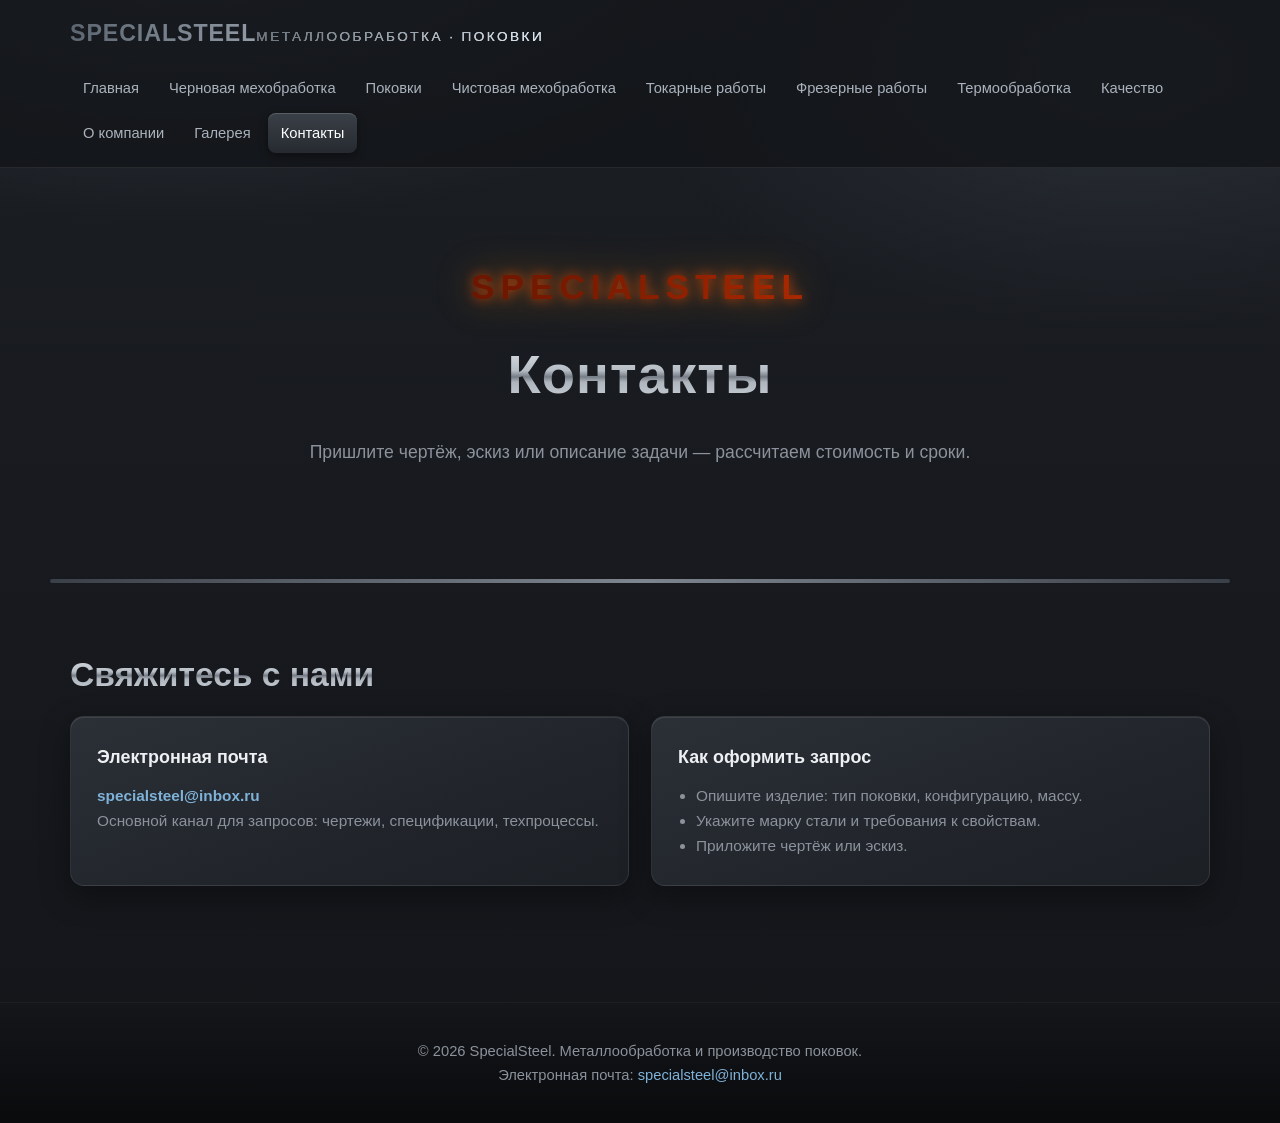
==== 1.html @ 29da7eb0 "Create 1.html" ====
<!DOCTYPE html>
<html lang="ru">
<head>
  <meta charset="UTF-8">
  <meta name="viewport" content="width=device-width, initial-scale=1.0">
  <title>Контакты — SpecialSteel</title>
<style>
/* ===== SpecialSteel — глянцевый тёмно-серый металлик ===== */
*{margin:0;padding:0;box-sizing:border-box}
:root{
  --steel:#aab3bd; --text:#d8dce2; --muted:#8b929b;
  --line:rgba(255,255,255,.08); --accent:#7fb2d9;
}
body{
  font-family:'Segoe UI',Roboto,Arial,sans-serif;
  color:var(--text); line-height:1.65; min-height:100vh;
  background:
    radial-gradient(1100px 520px at 15% -8%, #343a42 0%, transparent 60%),
    radial-gradient(900px 480px at 88% 6%, #2a2f37 0%, transparent 55%),
    linear-gradient(180deg,#1b1e23 0%,#131519 100%);
}
a{color:var(--accent);text-decoration:none}

/* --- Логотип: серебристо-голубой блик + медленная вспышка --- */
.logo{
  font-size:1.45rem;font-weight:800;letter-spacing:.04em;white-space:nowrap;
  background:linear-gradient(100deg,
    #5b6570 0%,#8b949e 12%,#e8eef4 22%,#ffffff 28%,#cfe0f2 36%,
    #aeb9c4 46%,#6d747d 58%,#b9c0c8 72%,#e9f2fa 86%,#7d858f 100%);
  background-size:300% 100%;
  -webkit-background-clip:text;background-clip:text;color:transparent;
  animation:steel-shimmer 9s linear infinite, steel-glow 5s ease-in-out infinite;
}
.logo span{
  font-weight:400;font-size:.85rem;letter-spacing:.18em;
  background:linear-gradient(100deg,
    #6a727b 0%,#9aa5b0 18%,#d9e4ee 32%,#b6c4d2 46%,#7d858f 62%,#c9d5e0 80%,#6a727b 100%);
  background-size:300% 100%;
  -webkit-background-clip:text;background-clip:text;
  -webkit-text-fill-color:transparent;color:transparent;
  animation:steel-shimmer 9s linear infinite;
}
@keyframes steel-shimmer{
  0%{background-position:0% 50%}
  100%{background-position:300% 50%}
}
@keyframes steel-glow{
  0%,100%{filter:drop-shadow(0 0 0 rgba(190,220,255,0))}
  50%{filter:drop-shadow(0 0 10px rgba(190,220,255,.45)) drop-shadow(0 0 22px rgba(160,200,255,.22))}
}

/* --- Шапка --- */
header{
  position:sticky;top:0;z-index:100;
  background:rgba(19,21,25,.82);
  border-bottom:1px solid var(--line);
}
.top{max-width:1180px;margin:0 auto;padding:14px 20px;
  display:flex;align-items:center;justify-content:space-between;gap:16px;flex-wrap:wrap}

nav ul{display:flex;gap:4px;list-style:none;flex-wrap:wrap}
nav a{display:block;padding:8px 13px;border-radius:8px;font-size:.92rem;
  color:var(--steel);transition:.25s}
nav a.active{
  color:#fff;background:linear-gradient(180deg,#3a4048,#262a30);
  box-shadow:inset 0 1px 0 rgba(255,255,255,.15),0 3px 10px rgba(0,0,0,.4)}

/* --- Герой --- */
.hero{max-width:1180px;margin:0 auto;padding:90px 20px 70px;text-align:center}
.hero h1{
  font-size:clamp(2rem,5vw,3.4rem);letter-spacing:.02em;margin-bottom:18px;
  background:linear-gradient(180deg,#f4f6f8 0%,#b6bdc5 45%,#767d86 52%,#aeb5bd 58%,#e7eaee 100%);
  -webkit-background-clip:text;background-clip:text;color:transparent;
}
.hero p{color:var(--muted);max-width:720px;margin:0 auto 34px;font-size:1.1rem}

/* --- Раскалённая надпись SPECIALSTEEL --- */
.lava-brand{
  font-size:2.2rem;font-weight:800;letter-spacing:6px;
  text-transform:uppercase;margin-bottom:14px;
  background:linear-gradient(100deg,
    #3a0500 0%,#7a1a00 15%,#e63b00 30%,#ff8c1a 42%,#ffd54a 50%,
    #ff8c1a 58%,#e63b00 70%,#7a1a00 85%,#3a0500 100%);
  background-size:300% 100%;
  -webkit-background-clip:text;background-clip:text;color:transparent;
  filter:drop-shadow(0 0 6px rgba(255,80,0,.7)) drop-shadow(0 0 18px rgba(255,140,0,.4));
  animation:lava-flow 4s linear infinite;
}
@keyframes lava-flow{
  0%{background-position:0% 50%}
  100%{background-position:300% 50%}
}

/* --- Секции и карточки --- */
.section{max-width:1180px;margin:0 auto;padding:56px 20px}
.section h2{
  font-size:clamp(1.5rem,3vw,2.1rem);margin-bottom:14px;
  background:linear-gradient(180deg,#f4f6f8 0%,#b6bdc5 45%,#767d86 52%,#aeb5bd 58%,#e7eaee 100%);
  -webkit-background-clip:text;background-clip:text;color:transparent;
}
.cards{display:grid;grid-template-columns:repeat(auto-fit,minmax(260px,1fr));gap:22px}
.card{
  padding:26px;border-radius:14px;
  background:linear-gradient(160deg,#2b3037 0%,#21252b 60%,#1c2025 100%);
  border:1px solid var(--line);
  box-shadow:inset 0 1px 0 rgba(255,255,255,.09),0 10px 30px rgba(0,0,0,.35);
}
.card h3{margin-bottom:10px;color:#eef1f4;font-size:1.12rem}
.card p,.card li{color:var(--muted);font-size:.96rem}
.card ul{padding-left:18px}
.card a{font-weight:600}

.bar{max-width:1180px;margin:8px auto;height:4px;border-radius:4px;
  background:linear-gradient(90deg,#3a4048,#7d858f 50%,#3a4048)}

footer{margin-top:60px;padding:36px 20px;text-align:center;
  background:linear-gradient(180deg,rgba(0,0,0,0),rgba(0,0,0,.5));
  border-top:1px solid var(--line)}
footer p{color:var(--muted);font-size:.92rem}

/* ===== Мобильное меню: бесконечная лента ===== */
@media (max-width:768px){
  header .top{
    flex-direction:column;align-items:stretch;gap:8px;padding:12px 16px;
  }
  nav{
    width:100%;
    overflow:hidden;      /* ленту двигает JS, а не скролл браузера */
    touch-action:pan-y;   /* вертикальный скролл страницы не блокируем */
    cursor:grab;
  }
  nav.dragging{cursor:grabbing}
  nav ul{
    display:flex;flex-wrap:nowrap;gap:0;
    width:max-content;margin:0;padding:0;will-change:transform;
  }
  nav li{flex-shrink:0}
  nav a{
    display:block;padding:8px 14px;margin-right:8px;white-space:nowrap;
    background:linear-gradient(180deg,#333941,#262a30);
    border:1px solid var(--line);border-radius:20px;
    font-size:.9rem;color:var(--steel);
    user-select:none;-webkit-user-select:none;-webkit-touch-callout:none;
  }
  nav a.active{
    color:#fff;background:linear-gradient(180deg,#4a525c,#2b3037);
    border-color:rgba(255,255,255,.35);
  }
}
@media(max-width:720px){ .hero{padding:60px 16px 46px} }
</style>
</head>
<body>

  <header>
    <div class="top">
      <div class="logo">SPECIALSTEEL<span>МЕТАЛЛООБРАБОТКА · ПОКОВКИ</span></div>
      <nav>
        <ul>
          <li><a href="index.html">Главная</a></li>
          <li><a href="rough.html">Черновая мехобработка</a></li>
          <li><a href="forging.html">Поковки</a></li>
          <li><a href="finish.html">Чистовая мехобработка</a></li>
          <li><a href="turning.html">Токарные работы</a></li>
          <li><a href="milling.html">Фрезерные работы</a></li>
          <li><a href="heattreat.html">Термообработка</a></li>
          <li><a href="quality.html">Качество</a></li>
          <li><a href="about.html">О компании</a></li>
          <li><a href="gallery.html">Галерея</a></li>
          <li><a class="active" href="contacts.html">Контакты</a></li>
        </ul>
      </nav>
    </div>
  </header>

  <section class="hero">
    <div class="lava-brand">SPECIALSTEEL</div>
    <h1>Контакты</h1>
    <p>Пришлите чертёж, эскиз или описание задачи — рассчитаем стоимость и сроки.</p>
  </section>

  <div class="bar"></div>

  <section class="section">
    <h2>Свяжитесь с нами</h2>
    <div class="cards">
      <div class="card">
        <h3>Электронная почта</h3>
        <p><a href="mailto:specialsteel@inbox.ru">specialsteel@inbox.ru</a></p>
        <p>Основной канал для запросов: чертежи, спецификации, техпроцессы.</p>
      </div>
      <div class="card">
        <h3>Как оформить запрос</h3>
        <ul>
          <li>Опишите изделие: тип поковки, конфигурацию, массу.</li>
          <li>Укажите марку стали и требования к свойствам.</li>
          <li>Приложите чертёж или эскиз.</li>
        </ul>
      </div>
    </div>
  </section>

  <footer>
    <p>© 2026 SpecialSteel. Металлообработка и производство поковок.</p>
    <p>Электронная почта: <a href="mailto:specialsteel@inbox.ru">specialsteel@inbox.ru</a></p>
  </footer>

<script>
(function () {
  var mq = window.matchMedia('(max-width: 768px)');
  var nav = document.querySelector('header nav');
  var ul = nav && nav.querySelector('ul');
  if (!nav || !ul) return;

  var baseCount = 0, halfWidth = 1;
  var offset = 0, dragging = false, startX = 0, startOffset = 0;
  var resumeAt = 0, moved = false, rafId = null;

  function build() {
    // снимаем клоны, если build уже вызывался
    if (baseCount) {
      while (ul.children.length > baseCount) ul.removeChild(ul.lastElementChild);
    }
    baseCount = ul.children.length;

    var w = 0, i;
    for (i = 0; i < baseCount; i++) w += ul.children[i].offsetWidth;
    if (w <= 0) w = ul.scrollWidth;
    if (w <= 0) w = 1;

    // дублируем, пока лента не станет длиннее «экран + один комплект» —
    // тогда шов закольцовки никогда не попадает в видимую зону
    var guard = 0;
    while (ul.scrollWidth < nav.clientWidth + w && guard++ < 50) {
      for (i = 0; i < baseCount; i++) ul.appendChild(ul.children[i].cloneNode(true));
    }

    // активная подсветка остаётся только в первом комплекте
    for (i = baseCount; i < ul.children.length; i++) {
      var a = ul.children[i].querySelector('a.active');
      if (a) a.classList.remove('active');
    }

    halfWidth = w;
  }

  function render() {
    offset = ((offset % halfWidth) + halfWidth) % halfWidth;
    ul.style.transform = 'translateX(' + (-offset) + 'px)';
  }

  function tick(now) {
    rafId = requestAnimationFrame(tick);
    if (!dragging && now > resumeAt) offset += 0.4; // скорость автопрокрутки
    render();
  }

  function start() {
    if (rafId || !mq.matches) return;
    offset = 0;
    build();
    render();
    rafId = requestAnimationFrame(tick);
  }

  function stop() {
    if (rafId) { cancelAnimationFrame(rafId); rafId = null; }
    ul.style.transform = '';
  }

  ul.addEventListener('pointerdown', function (e) {
    if (!mq.matches) return;
    dragging = true; moved = false;
    startX = e.clientX;
    startOffset = offset;
    nav.classList.add('dragging');
    resumeAt = Infinity;
  });
  ul.addEventListener('pointermove', function (e) {
    if (!dragging) return;
    var dx = e.clientX - startX;
    if (Math.abs(dx) > 5) moved = true;
    offset = startOffset - dx;
    render();
  });
  function endDrag() {
    if (!dragging) return;
    dragging = false;
    nav.classList.remove('dragging');
    resumeAt = performance.now() + 4000; // пауза 4 сек после касания
  }
  ul.addEventListener('pointerup', endDrag);
  ul.addEventListener('pointercancel', endDrag);
  ul.addEventListener('dragstart', function (e) { e.preventDefault(); });
  ul.addEventListener('click', function (e) {
    if (moved) { e.preventDefault(); moved = false; }
  });

  window.addEventListener('resize', function () {
    if (mq.matches) { build(); render(); }
  });

  function onMq(e) { e.matches ? start() : stop(); }
  if (mq.addEventListener) mq.addEventListener('change', onMq);
  else if (mq.addListener) mq.addListener(onMq);

  start();
})();
</script>
</body>
</html>
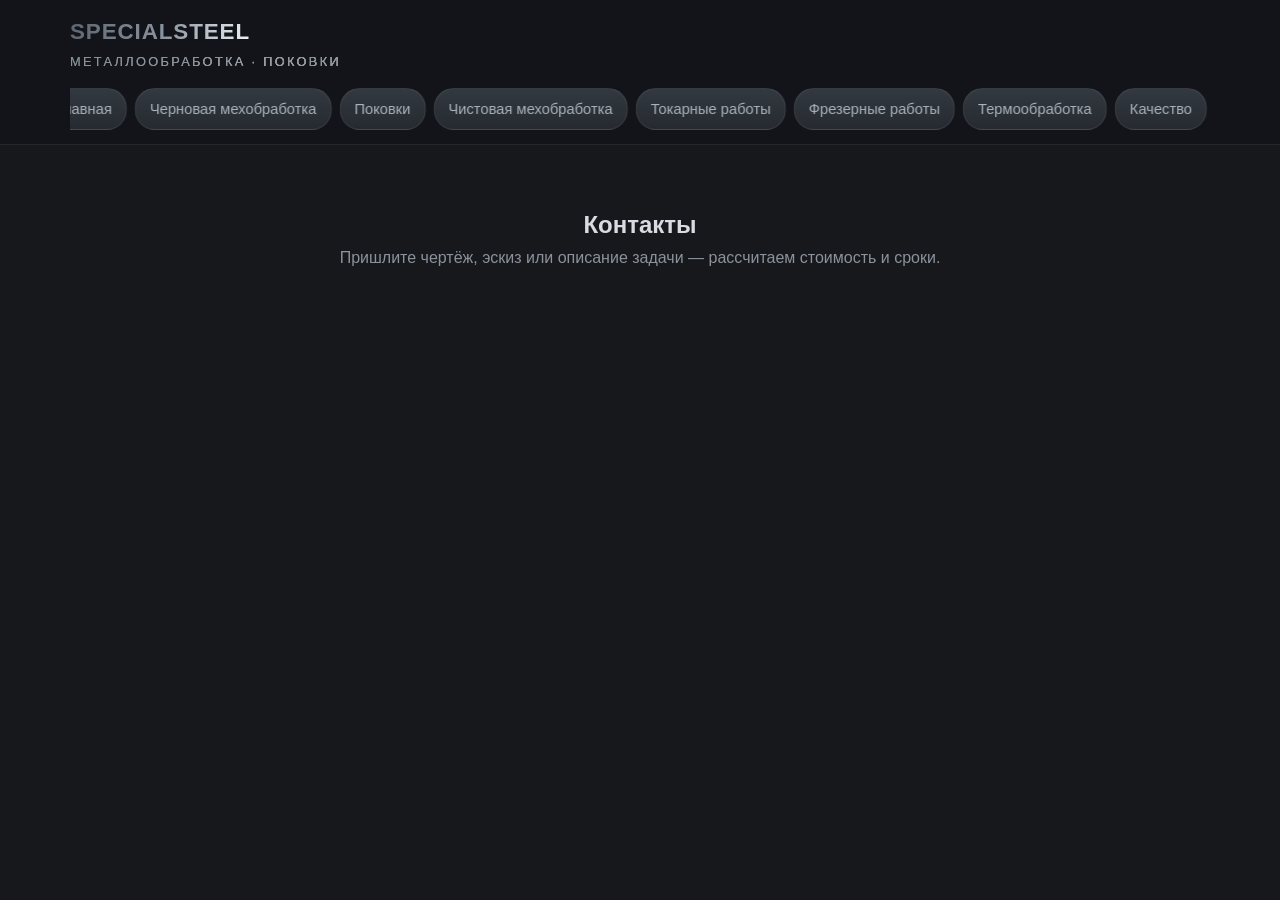
==== commit ed41f24c: "Update 1.html" ====
--- a/1.html
+++ b/1.html
@@ -1,282 +1,115 @@
 <!DOCTYPE html>
 <html lang="ru">
 <head>
-  <meta charset="UTF-8">
-  <meta name="viewport" content="width=device-width, initial-scale=1.0">
-  <title>Контакты — SpecialSteel</title>
+<meta charset="UTF-8">
+<meta name="viewport" content="width=device-width, initial-scale=1.0">
+<title>Контакты — SpecialSteel</title>
 <style>
-/* ===== SpecialSteel — глянцевый тёмно-серый металлик ===== */
 *{margin:0;padding:0;box-sizing:border-box}
-:root{
-  --steel:#aab3bd; --text:#d8dce2; --muted:#8b929b;
-  --line:rgba(255,255,255,.08); --accent:#7fb2d9;
-}
-body{
-  font-family:'Segoe UI',Roboto,Arial,sans-serif;
-  color:var(--text); line-height:1.65; min-height:100vh;
-  background:
-    radial-gradient(1100px 520px at 15% -8%, #343a42 0%, transparent 60%),
-    radial-gradient(900px 480px at 88% 6%, #2a2f37 0%, transparent 55%),
-    linear-gradient(180deg,#1b1e23 0%,#131519 100%);
-}
-a{color:var(--accent);text-decoration:none}
+body{font-family:'Segoe UI',Roboto,Arial,sans-serif;color:#d8dce2;background:#16181c;line-height:1.65}
+a{color:#7fb2d9;text-decoration:none}
 
-/* --- Логотип: серебристо-голубой блик + медленная вспышка --- */
-.logo{
-  font-size:1.45rem;font-weight:800;letter-spacing:.04em;white-space:nowrap;
-  background:linear-gradient(100deg,
-    #5b6570 0%,#8b949e 12%,#e8eef4 22%,#ffffff 28%,#cfe0f2 36%,
-    #aeb9c4 46%,#6d747d 58%,#b9c0c8 72%,#e9f2fa 86%,#7d858f 100%);
+header{position:sticky;top:0;z-index:100;background:rgba(19,21,25,.9);border-bottom:1px solid rgba(255,255,255,.08)}
+.top{max-width:1180px;margin:0 auto;padding:14px 20px;display:flex;align-items:center;gap:16px;flex-wrap:wrap}
+
+.logo{font-size:1.4rem;font-weight:800;letter-spacing:.04em;white-space:nowrap;
+  background:linear-gradient(100deg,#5b6570,#8b949e 12%,#e8eef4 22%,#fff 28%,#cfe0f2 36%,#aeb9c4 46%,#6d747d 58%,#b9c0c8 72%,#e9f2fa 86%,#7d858f);
   background-size:300% 100%;
   -webkit-background-clip:text;background-clip:text;color:transparent;
-  animation:steel-shimmer 9s linear infinite, steel-glow 5s ease-in-out infinite;
-}
-.logo span{
-  font-weight:400;font-size:.85rem;letter-spacing:.18em;
-  background:linear-gradient(100deg,
-    #6a727b 0%,#9aa5b0 18%,#d9e4ee 32%,#b6c4d2 46%,#7d858f 62%,#c9d5e0 80%,#6a727b 100%);
-  background-size:300% 100%;
-  -webkit-background-clip:text;background-clip:text;
-  -webkit-text-fill-color:transparent;color:transparent;
-  animation:steel-shimmer 9s linear infinite;
-}
-@keyframes steel-shimmer{
-  0%{background-position:0% 50%}
-  100%{background-position:300% 50%}
-}
-@keyframes steel-glow{
-  0%,100%{filter:drop-shadow(0 0 0 rgba(190,220,255,0))}
-  50%{filter:drop-shadow(0 0 10px rgba(190,220,255,.45)) drop-shadow(0 0 22px rgba(160,200,255,.22))}
-}
+  animation:shimmer 9s linear infinite, glow 5s ease-in-out infinite}
+.logo span{font-weight:400;font-size:.8rem;letter-spacing:.18em;display:block;
+  -webkit-text-fill-color:#8b929b;color:#8b929b}
+@keyframes shimmer{0%{background-position:0% 50%}100%{background-position:300% 50%}}
+@keyframes glow{0%,100%{filter:drop-shadow(0 0 0 rgba(190,220,255,0))}50%{filter:drop-shadow(0 0 10px rgba(190,220,255,.45))}}
 
-/* --- Шапка --- */
-header{
-  position:sticky;top:0;z-index:100;
-  background:rgba(19,21,25,.82);
-  border-bottom:1px solid var(--line);
-}
-.top{max-width:1180px;margin:0 auto;padding:14px 20px;
-  display:flex;align-items:center;justify-content:space-between;gap:16px;flex-wrap:wrap}
-
-nav ul{display:flex;gap:4px;list-style:none;flex-wrap:wrap}
-nav a{display:block;padding:8px 13px;border-radius:8px;font-size:.92rem;
-  color:var(--steel);transition:.25s}
-nav a.active{
-  color:#fff;background:linear-gradient(180deg,#3a4048,#262a30);
-  box-shadow:inset 0 1px 0 rgba(255,255,255,.15),0 3px 10px rgba(0,0,0,.4)}
-
-/* --- Герой --- */
-.hero{max-width:1180px;margin:0 auto;padding:90px 20px 70px;text-align:center}
-.hero h1{
-  font-size:clamp(2rem,5vw,3.4rem);letter-spacing:.02em;margin-bottom:18px;
-  background:linear-gradient(180deg,#f4f6f8 0%,#b6bdc5 45%,#767d86 52%,#aeb5bd 58%,#e7eaee 100%);
-  -webkit-background-clip:text;background-clip:text;color:transparent;
-}
-.hero p{color:var(--muted);max-width:720px;margin:0 auto 34px;font-size:1.1rem}
-
-/* --- Раскалённая надпись SPECIALSTEEL --- */
-.lava-brand{
-  font-size:2.2rem;font-weight:800;letter-spacing:6px;
-  text-transform:uppercase;margin-bottom:14px;
-  background:linear-gradient(100deg,
-    #3a0500 0%,#7a1a00 15%,#e63b00 30%,#ff8c1a 42%,#ffd54a 50%,
-    #ff8c1a 58%,#e63b00 70%,#7a1a00 85%,#3a0500 100%);
-  background-size:300% 100%;
-  -webkit-background-clip:text;background-clip:text;color:transparent;
-  filter:drop-shadow(0 0 6px rgba(255,80,0,.7)) drop-shadow(0 0 18px rgba(255,140,0,.4));
-  animation:lava-flow 4s linear infinite;
-}
-@keyframes lava-flow{
-  0%{background-position:0% 50%}
-  100%{background-position:300% 50%}
-}
-
-/* --- Секции и карточки --- */
-.section{max-width:1180px;margin:0 auto;padding:56px 20px}
-.section h2{
-  font-size:clamp(1.5rem,3vw,2.1rem);margin-bottom:14px;
-  background:linear-gradient(180deg,#f4f6f8 0%,#b6bdc5 45%,#767d86 52%,#aeb5bd 58%,#e7eaee 100%);
-  -webkit-background-clip:text;background-clip:text;color:transparent;
-}
-.cards{display:grid;grid-template-columns:repeat(auto-fit,minmax(260px,1fr));gap:22px}
-.card{
-  padding:26px;border-radius:14px;
-  background:linear-gradient(160deg,#2b3037 0%,#21252b 60%,#1c2025 100%);
-  border:1px solid var(--line);
-  box-shadow:inset 0 1px 0 rgba(255,255,255,.09),0 10px 30px rgba(0,0,0,.35);
-}
-.card h3{margin-bottom:10px;color:#eef1f4;font-size:1.12rem}
-.card p,.card li{color:var(--muted);font-size:.96rem}
-.card ul{padding-left:18px}
-.card a{font-weight:600}
-
-.bar{max-width:1180px;margin:8px auto;height:4px;border-radius:4px;
-  background:linear-gradient(90deg,#3a4048,#7d858f 50%,#3a4048)}
-
-footer{margin-top:60px;padding:36px 20px;text-align:center;
-  background:linear-gradient(180deg,rgba(0,0,0,0),rgba(0,0,0,.5));
-  border-top:1px solid var(--line)}
-footer p{color:var(--muted);font-size:.92rem}
-
-/* ===== Мобильное меню: бесконечная лента ===== */
-@media (max-width:768px){
-  header .top{
-    flex-direction:column;align-items:stretch;gap:8px;padding:12px 16px;
-  }
-  nav{
-    width:100%;
-    overflow:hidden;      /* ленту двигает JS, а не скролл браузера */
-    touch-action:pan-y;   /* вертикальный скролл страницы не блокируем */
-    cursor:grab;
-  }
-  nav.dragging{cursor:grabbing}
-  nav ul{
-    display:flex;flex-wrap:nowrap;gap:0;
-    width:max-content;margin:0;padding:0;will-change:transform;
-  }
-  nav li{flex-shrink:0}
-  nav a{
-    display:block;padding:8px 14px;margin-right:8px;white-space:nowrap;
-    background:linear-gradient(180deg,#333941,#262a30);
-    border:1px solid var(--line);border-radius:20px;
-    font-size:.9rem;color:var(--steel);
-    user-select:none;-webkit-user-select:none;-webkit-touch-callout:none;
-  }
-  nav a.active{
-    color:#fff;background:linear-gradient(180deg,#4a525c,#2b3037);
-    border-color:rgba(255,255,255,.35);
-  }
-}
-@media(max-width:720px){ .hero{padding:60px 16px 46px} }
+/* --- бесконечная лента меню (работает на любой ширине) --- */
+#menu{overflow:hidden;touch-action:pan-y;cursor:grab;user-select:none;-webkit-user-select:none}
+#menu.dragging{cursor:grabbing}
+#menu ul{display:flex;flex-wrap:nowrap;gap:0;width:max-content;margin:0;padding:0;list-style:none;will-change:transform}
+#menu a{display:block;padding:8px 14px;margin-right:8px;white-space:nowrap;
+  background:linear-gradient(180deg,#333941,#262a30);border:1px solid rgba(255,255,255,.08);
+  border-radius:20px;font-size:.92rem;color:#aab3bd}
+#menu a.active{color:#fff;background:linear-gradient(180deg,#4a525c,#2b3037);border-color:rgba(255,255,255,.35)}
 </style>
 </head>
 <body>
 
-  <header>
-    <div class="top">
-      <div class="logo">SPECIALSTEEL<span>МЕТАЛЛООБРАБОТКА · ПОКОВКИ</span></div>
-      <nav>
-        <ul>
-          <li><a href="index.html">Главная</a></li>
-          <li><a href="rough.html">Черновая мехобработка</a></li>
-          <li><a href="forging.html">Поковки</a></li>
-          <li><a href="finish.html">Чистовая мехобработка</a></li>
-          <li><a href="turning.html">Токарные работы</a></li>
-          <li><a href="milling.html">Фрезерные работы</a></li>
-          <li><a href="heattreat.html">Термообработка</a></li>
-          <li><a href="quality.html">Качество</a></li>
-          <li><a href="about.html">О компании</a></li>
-          <li><a href="gallery.html">Галерея</a></li>
-          <li><a class="active" href="contacts.html">Контакты</a></li>
-        </ul>
-      </nav>
+<header>
+  <div class="top">
+    <div class="logo">SPECIALSTEEL<span>МЕТАЛЛООБРАБОТКА · ПОКОВКИ</span></div>
+    <div id="menu">
+      <ul>
+        <li><a href="index.html">Главная</a></li>
+        <li><a href="rough.html">Черновая мехобработка</a></li>
+        <li><a href="forging.html">Поковки</a></li>
+        <li><a href="finish.html">Чистовая мехобработка</a></li>
+        <li><a href="turning.html">Токарные работы</a></li>
+        <li><a href="milling.html">Фрезерные работы</a></li>
+        <li><a href="heattreat.html">Термообработка</a></li>
+        <li><a href="quality.html">Качество</a></li>
+        <li><a href="about.html">О компании</a></li>
+        <li><a href="gallery.html">Галерея</a></li>
+        <li><a class="active" href="contacts.html">Контакты</a></li>
+      </ul>
     </div>
-  </header>
+  </div>
+</header>
 
-  <section class="hero">
-    <div class="lava-brand">SPECIALSTEEL</div>
-    <h1>Контакты</h1>
-    <p>Пришлите чертёж, эскиз или описание задачи — рассчитаем стоимость и сроки.</p>
-  </section>
-
-  <div class="bar"></div>
-
-  <section class="section">
-    <h2>Свяжитесь с нами</h2>
-    <div class="cards">
-      <div class="card">
-        <h3>Электронная почта</h3>
-        <p><a href="mailto:specialsteel@inbox.ru">specialsteel@inbox.ru</a></p>
-        <p>Основной канал для запросов: чертежи, спецификации, техпроцессы.</p>
-      </div>
-      <div class="card">
-        <h3>Как оформить запрос</h3>
-        <ul>
-          <li>Опишите изделие: тип поковки, конфигурацию, массу.</li>
-          <li>Укажите марку стали и требования к свойствам.</li>
-          <li>Приложите чертёж или эскиз.</li>
-        </ul>
-      </div>
-    </div>
-  </section>
-
-  <footer>
-    <p>© 2026 SpecialSteel. Металлообработка и производство поковок.</p>
-    <p>Электронная почта: <a href="mailto:specialsteel@inbox.ru">specialsteel@inbox.ru</a></p>
-  </footer>
+<section style="max-width:1180px;margin:0 auto;padding:60px 20px;text-align:center">
+  <h1>Контакты</h1>
+  <p style="color:#8b929b">Пришлите чертёж, эскиз или описание задачи — рассчитаем стоимость и сроки.</p>
+</section>
 
 <script>
 (function () {
-  var mq = window.matchMedia('(max-width: 768px)');
-  var nav = document.querySelector('header nav');
-  var ul = nav && nav.querySelector('ul');
-  if (!nav || !ul) return;
+  var box = document.getElementById('menu');
+  var ul = box.querySelector('ul');
+  if (!box || !ul) { alert('меню не найдено'); return; }
 
-  var baseCount = 0, halfWidth = 1;
+  var baseCount = 0, period = 1;
   var offset = 0, dragging = false, startX = 0, startOffset = 0;
-  var resumeAt = 0, moved = false, rafId = null;
+  var resumeAt = 0, moved = false, rafId = null, lastTime = 0;
 
   function build() {
-    // снимаем клоны, если build уже вызывался
-    if (baseCount) {
-      while (ul.children.length > baseCount) ul.removeChild(ul.lastElementChild);
-    }
+    if (baseCount) while (ul.children.length > baseCount) ul.removeChild(ul.lastElementChild);
     baseCount = ul.children.length;
 
     var w = 0, i;
     for (i = 0; i < baseCount; i++) w += ul.children[i].offsetWidth;
-    if (w <= 0) w = ul.scrollWidth;
-    if (w <= 0) w = 1;
+    if (!w) w = 1;
 
-    // дублируем, пока лента не станет длиннее «экран + один комплект» —
-    // тогда шов закольцовки никогда не попадает в видимую зону
     var guard = 0;
-    while (ul.scrollWidth < nav.clientWidth + w && guard++ < 50) {
+    while (ul.scrollWidth < box.clientWidth + w && guard++ < 50) {
       for (i = 0; i < baseCount; i++) ul.appendChild(ul.children[i].cloneNode(true));
     }
-
-    // активная подсветка остаётся только в первом комплекте
-    for (i = baseCount; i < ul.children.length; i++) {
-      var a = ul.children[i].querySelector('a.active');
-      if (a) a.classList.remove('active');
-    }
-
-    halfWidth = w;
+    period = w;
   }
 
   function render() {
-    offset = ((offset % halfWidth) + halfWidth) % halfWidth;
-    ul.style.transform = 'translateX(' + (-offset) + 'px)';
+    offset = ((offset % period) + period) % period;
+    ul.style.transform = 'translate3d(' + (-offset) + 'px,0,0)';
   }
 
   function tick(now) {
     rafId = requestAnimationFrame(tick);
-    if (!dragging && now > resumeAt) offset += 0.4; // скорость автопрокрутки
+    var dt = lastTime ? (now - lastTime) : 16.7;
+    lastTime = now;
+    if (!dragging && now > resumeAt) offset += dt * 0.024;
     render();
   }
 
-  function start() {
-    if (rafId || !mq.matches) return;
-    offset = 0;
-    build();
-    render();
-    rafId = requestAnimationFrame(tick);
-  }
+  build();
+  render();
+  rafId = requestAnimationFrame(tick);
 
-  function stop() {
-    if (rafId) { cancelAnimationFrame(rafId); rafId = null; }
-    ul.style.transform = '';
-  }
-
-  ul.addEventListener('pointerdown', function (e) {
-    if (!mq.matches) return;
+  box.addEventListener('pointerdown', function (e) {
     dragging = true; moved = false;
-    startX = e.clientX;
-    startOffset = offset;
-    nav.classList.add('dragging');
+    startX = e.clientX; startOffset = offset;
+    box.classList.add('dragging');
     resumeAt = Infinity;
+    try { box.setPointerCapture(e.pointerId); } catch (err) {}
   });
-  ul.addEventListener('pointermove', function (e) {
+  box.addEventListener('pointermove', function (e) {
     if (!dragging) return;
     var dx = e.clientX - startX;
     if (Math.abs(dx) > 5) moved = true;
@@ -286,25 +119,16 @@
   function endDrag() {
     if (!dragging) return;
     dragging = false;
-    nav.classList.remove('dragging');
-    resumeAt = performance.now() + 4000; // пауза 4 сек после касания
+    box.classList.remove('dragging');
+    resumeAt = performance.now() + 4000;
   }
-  ul.addEventListener('pointerup', endDrag);
-  ul.addEventListener('pointercancel', endDrag);
-  ul.addEventListener('dragstart', function (e) { e.preventDefault(); });
-  ul.addEventListener('click', function (e) {
+  box.addEventListener('pointerup', endDrag);
+  box.addEventListener('pointercancel', endDrag);
+  box.addEventListener('click', function (e) {
     if (moved) { e.preventDefault(); moved = false; }
   });
 
-  window.addEventListener('resize', function () {
-    if (mq.matches) { build(); render(); }
-  });
-
-  function onMq(e) { e.matches ? start() : stop(); }
-  if (mq.addEventListener) mq.addEventListener('change', onMq);
-  else if (mq.addListener) mq.addListener(onMq);
-
-  start();
+  window.addEventListener('resize', function () { build(); render(); });
 })();
 </script>
 </body>
